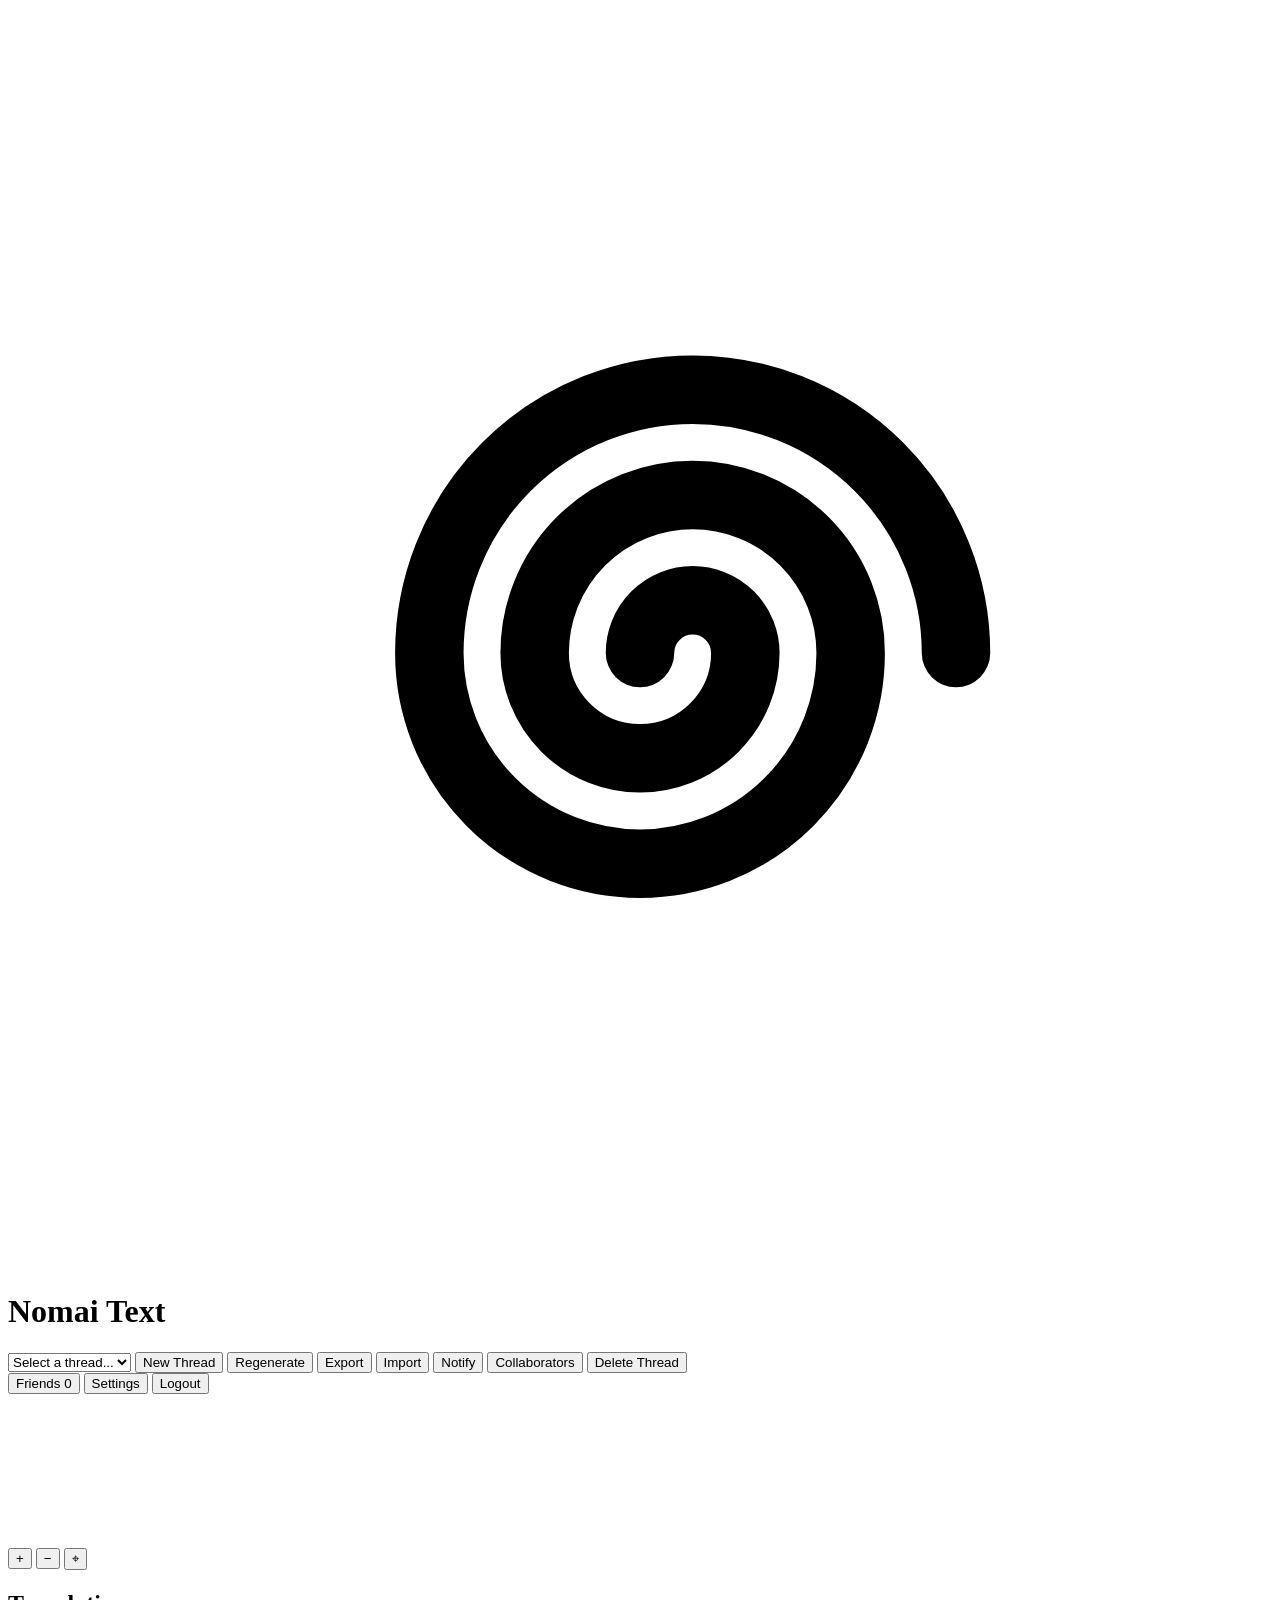
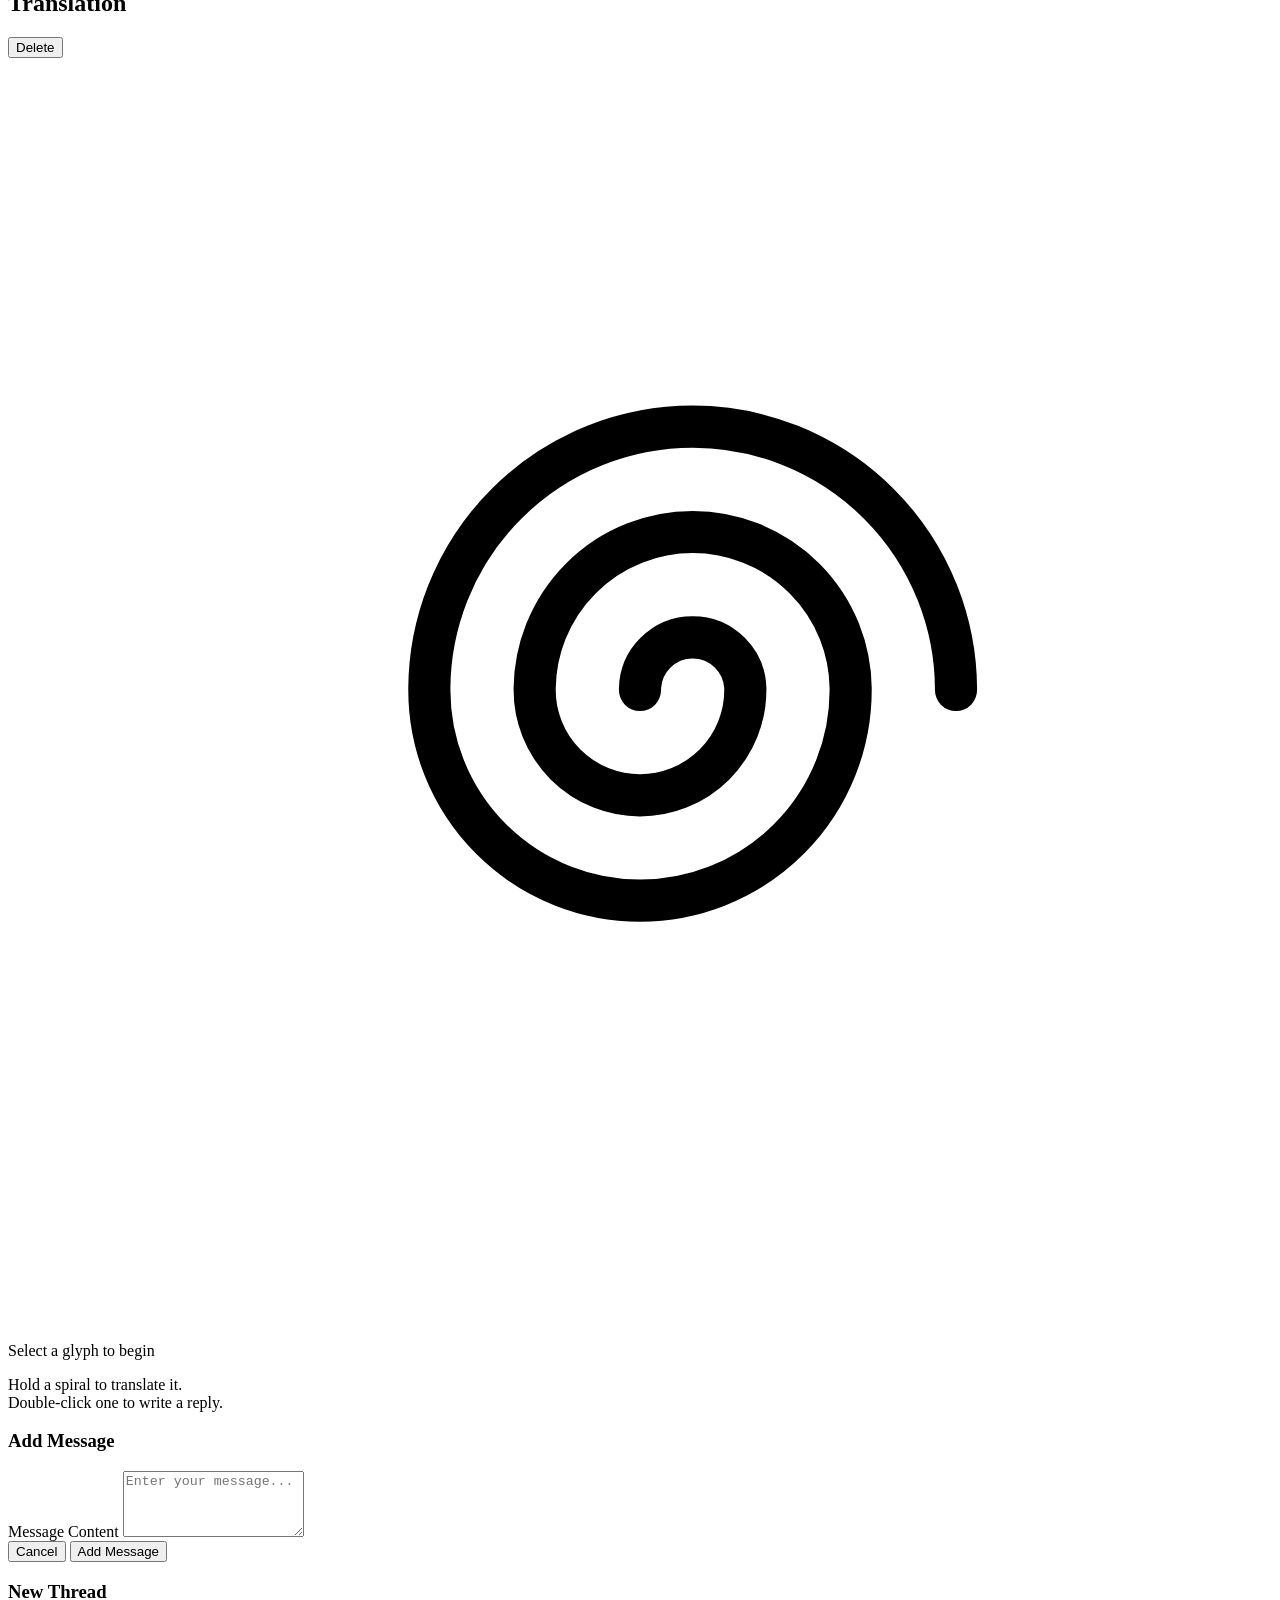
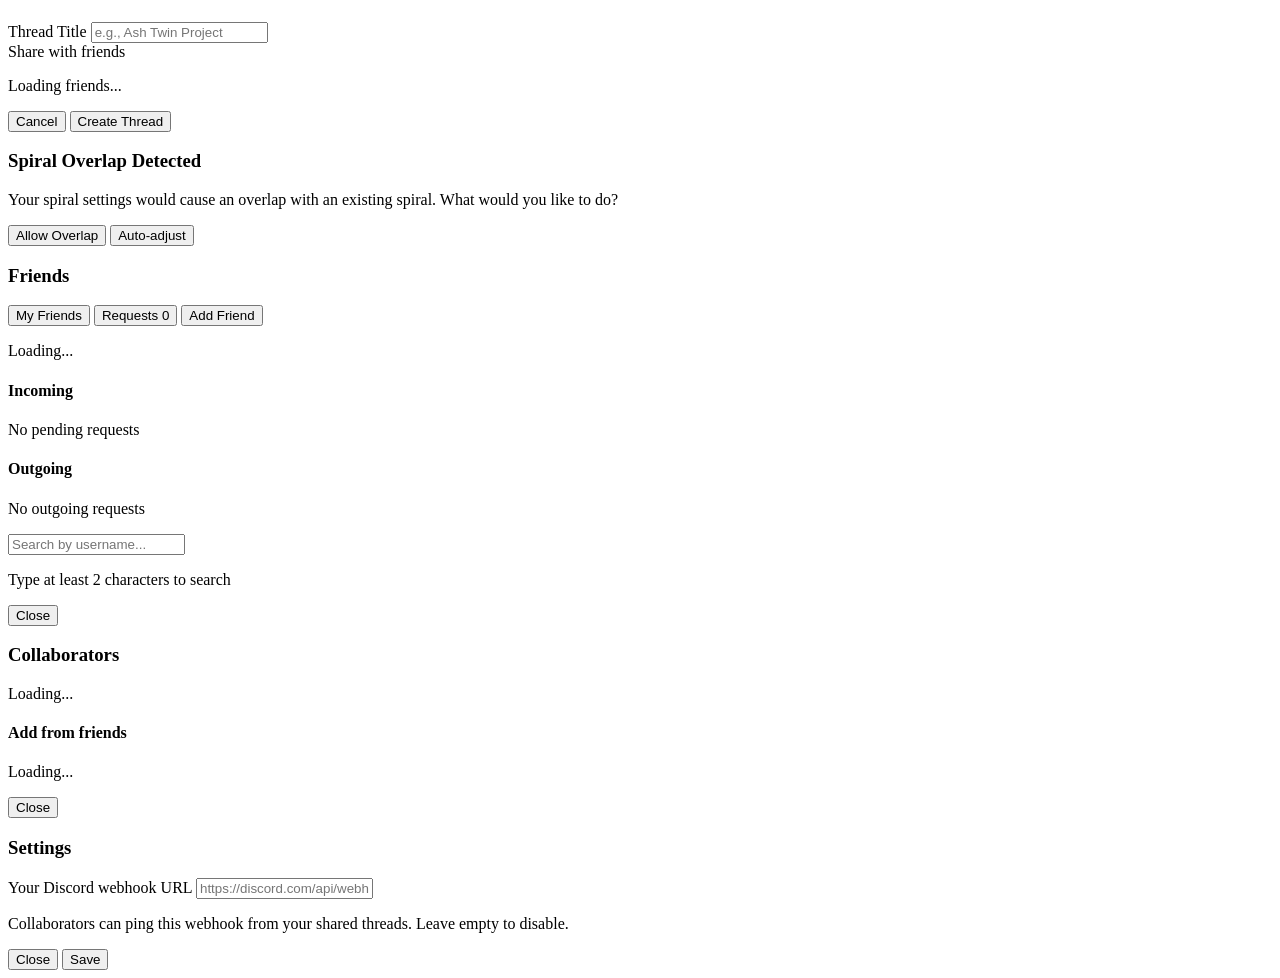
==== frontend/index.html @ 72bb22ea "ui bug fix" ====
<!DOCTYPE html>
<html lang="en">
<head>
    <meta charset="UTF-8">
    <meta name="viewport" content="width=device-width, initial-scale=1.0">
    <title>Nomai Thread Viewer</title>
    <link rel="icon" href="data:image/svg+xml,%3Csvg xmlns='http://www.w3.org/2000/svg' viewBox='0 0 48 48'%3E%3Cpath d='M24 24 a2 2 0 0 1 4 0 a4 4 0 0 1 -8 0 a6 6 0 0 1 12 0 a8 8 0 0 1 -16 0 a10 10 0 0 1 20 0' fill='none' stroke='%2300d9ff' stroke-width='3' stroke-linecap='round'/%3E%3C/svg%3E">
    <link rel="stylesheet" href="/css/styles.css?v=26">
</head>
<body>
    <!-- Header with controls -->
    <header id="header">
        <h1 class="header-title">
            <svg class="title-glyph" viewBox="0 0 48 48" aria-hidden="true">
                <path d="M24 24 a2 2 0 0 1 4 0 a4 4 0 0 1 -8 0 a6 6 0 0 1 12 0 a8 8 0 0 1 -16 0 a10 10 0 0 1 20 0"
                      fill="none" stroke="currentColor" stroke-width="2.6" stroke-linecap="round"/>
            </svg>
            Nomai Text
        </h1>
        <div class="header-group">
            <select id="thread-selector">
                <option value="">Select a thread...</option>
            </select>
            <button id="new-thread-btn" class="btn btn-primary">New Thread</button>
            <button id="regenerate-btn" class="btn hidden" title="Regenerate spiral layout">Regenerate</button>
            <button id="export-btn" class="btn" title="Export thread as JSON">Export</button>
            <button id="import-btn" class="btn" title="Import thread from JSON">Import</button>
            <button id="notify-btn" class="btn hidden" title="Notify Discord that this thread was updated">Notify</button>
            <input type="file" id="import-file" accept=".json" style="display: none">
            <button id="collaborators-btn" class="btn hidden" title="Manage collaborators">Collaborators</button>
            <button id="clear-thread-btn" class="btn btn-danger hidden" title="Delete this thread and all of its messages">Delete Thread</button>
        </div>
        <div id="user-info" class="user-info">
            <span id="current-username" class="username-display"></span>
            <button id="friends-btn" class="btn btn-small">Friends <span id="friend-request-badge" class="badge hidden">0</span></button>
            <button id="settings-btn" class="btn btn-small" title="Set your Discord webhook">Settings</button>
            <button id="logout-btn" class="btn btn-small">Logout</button>
        </div>
    </header>

    <!-- Main content area -->
    <main id="main">
        <!-- Canvas for spiral rendering -->
        <div id="canvas-container">
            <canvas id="spiral-canvas"></canvas>
            <div id="canvas-controls">
                <button id="zoom-in-btn" class="canvas-control-btn" title="Zoom in" aria-label="Zoom in">+</button>
                <button id="zoom-out-btn" class="canvas-control-btn" title="Zoom out" aria-label="Zoom out">&minus;</button>
                <button id="fit-view-btn" class="canvas-control-btn" title="Fit everything in view" aria-label="Fit view">&#8982;</button>
            </div>
        </div>

        <!-- Translation panel (side panel) -->
        <aside id="translation-panel">
            <div id="panel-header">
                <div class="panel-header-row">
                    <h2>Translation</h2>
                    <button id="delete-message-btn" class="btn btn-danger btn-small hidden" title="Delete this message">Delete</button>
                </div>
                <span id="writer-name"></span>
                <div id="translation-progress" class="hidden"><div id="translation-progress-bar"></div></div>
            </div>
            <div id="message-content">
                <div class="panel-empty">
                    <svg viewBox="0 0 48 48" aria-hidden="true">
                        <path d="M24 24 a2 2 0 0 1 4 0 a4 4 0 0 1 -8 0 a6 6 0 0 1 12 0 a8 8 0 0 1 -16 0 a10 10 0 0 1 20 0"
                              fill="none" stroke="currentColor" stroke-width="1.6" stroke-linecap="round"/>
                    </svg>
                    <p>Select a glyph to begin</p>
                    <p class="hint">Hold a spiral to translate it.<br>Double-click one to write a reply.</p>
                </div>
            </div>
        </aside>
    </main>

    <!-- Message input modal -->
    <div id="message-modal" class="modal hidden">
        <div class="modal-content" role="dialog" aria-modal="true" aria-labelledby="message-modal-title">
            <h3 id="message-modal-title">Add Message</h3>
            <form id="message-form">
                <div class="form-group">
                    <label for="content-input">Message Content</label>
                    <textarea id="content-input" placeholder="Enter your message..." rows="4" required></textarea>
                </div>
                <div class="form-actions">
                    <button type="button" id="cancel-btn" class="btn">Cancel</button>
                    <button type="submit" id="add-message-btn" class="btn btn-primary">Add Message</button>
                </div>
            </form>
        </div>
    </div>

    <!-- New thread modal -->
    <div id="thread-modal" class="modal hidden">
        <div class="modal-content" role="dialog" aria-modal="true" aria-labelledby="thread-modal-title">
            <h3 id="thread-modal-title">New Thread</h3>
            <form id="thread-form">
                <div class="form-group">
                    <label for="thread-title-input">Thread Title</label>
                    <input type="text" id="thread-title-input" placeholder="e.g., Ash Twin Project" required>
                </div>
                <div class="form-group" id="thread-friends-group">
                    <label>Share with friends</label>
                    <div id="thread-friends-checklist" class="friends-checklist">
                        <p class="hint">Loading friends...</p>
                    </div>
                </div>
                <div class="form-actions">
                    <button type="button" id="thread-cancel-btn" class="btn">Cancel</button>
                    <button type="submit" class="btn btn-primary">Create Thread</button>
                </div>
            </form>
        </div>
    </div>

    <!-- Collision warning modal -->
    <div id="collision-modal" class="modal hidden">
        <div class="modal-content collision-modal-content" role="dialog" aria-modal="true" aria-labelledby="collision-modal-title">
            <h3 id="collision-modal-title">Spiral Overlap Detected</h3>
            <p>Your spiral settings would cause an overlap with an existing spiral. What would you like to do?</p>
            <div class="form-actions">
                <button type="button" id="collision-allow-btn" class="btn">Allow Overlap</button>
                <button type="button" id="collision-adjust-btn" class="btn btn-primary">Auto-adjust</button>
            </div>
        </div>
    </div>

    <!-- Friends modal -->
    <div id="friends-modal" class="modal hidden">
        <div class="modal-content friends-modal-content" role="dialog" aria-modal="true" aria-labelledby="friends-modal-title">
            <h3 id="friends-modal-title">Friends</h3>
            <div class="friends-tabs">
                <button type="button" class="friends-tab active" data-tab="my-friends">My Friends</button>
                <button type="button" class="friends-tab" data-tab="requests">Requests <span id="tab-request-badge" class="badge hidden">0</span></button>
                <button type="button" class="friends-tab" data-tab="add-friend">Add Friend</button>
            </div>
            <div id="tab-my-friends" class="friends-tab-content active">
                <div id="friends-list" class="friends-list">
                    <p class="hint">Loading...</p>
                </div>
            </div>
            <div id="tab-requests" class="friends-tab-content">
                <h4>Incoming</h4>
                <div id="incoming-requests" class="friends-list">
                    <p class="hint">No pending requests</p>
                </div>
                <h4>Outgoing</h4>
                <div id="outgoing-requests" class="friends-list">
                    <p class="hint">No outgoing requests</p>
                </div>
            </div>
            <div id="tab-add-friend" class="friends-tab-content">
                <div class="form-group">
                    <input type="text" id="friend-search-input" placeholder="Search by username..." autocomplete="off">
                </div>
                <div id="friend-search-results" class="friends-list">
                    <p class="hint">Type at least 2 characters to search</p>
                </div>
            </div>
            <div class="form-actions">
                <button type="button" id="friends-close-btn" class="btn">Close</button>
            </div>
        </div>
    </div>

    <!-- Collaborators modal -->
    <div id="collaborators-modal" class="modal hidden">
        <div class="modal-content friends-modal-content" role="dialog" aria-modal="true" aria-labelledby="collaborators-modal-title">
            <h3 id="collaborators-modal-title">Collaborators</h3>
            <div id="collaborators-list" class="friends-list">
                <p class="hint">Loading...</p>
            </div>
            <h4>Add from friends</h4>
            <div id="add-collaborator-list" class="friends-list">
                <p class="hint">Loading...</p>
            </div>
            <div class="form-actions">
                <button type="button" id="collaborators-close-btn" class="btn">Close</button>
            </div>
        </div>
    </div>

    <!-- Settings modal -->
    <div id="settings-modal" class="modal hidden">
        <div class="modal-content" role="dialog" aria-modal="true" aria-labelledby="settings-modal-title">
            <h3 id="settings-modal-title">Settings</h3>
            <form id="settings-form">
                <div class="form-group">
                    <label for="discord-webhook-input">Your Discord webhook URL</label>
                    <input type="text" id="discord-webhook-input" placeholder="https://discord.com/api/webhooks/..." autocomplete="off">
                    <p class="hint">Collaborators can ping this webhook from your shared threads. Leave empty to disable.</p>
                </div>
                <div class="form-actions">
                    <button type="button" id="settings-close-btn" class="btn">Close</button>
                    <button type="submit" class="btn btn-primary">Save</button>
                </div>
            </form>
        </div>
    </div>

    <script src="/js/api.js?v=24"></script>
    <script src="/js/toast.js?v=24"></script>
    <script src="/js/spiral.js?v=24"></script>
    <script src="/js/canvas.js?v=26"></script>
    <script src="/js/interaction.js?v=26"></script>
    <script src="/js/app.js?v=26"></script>
</body>
</html>
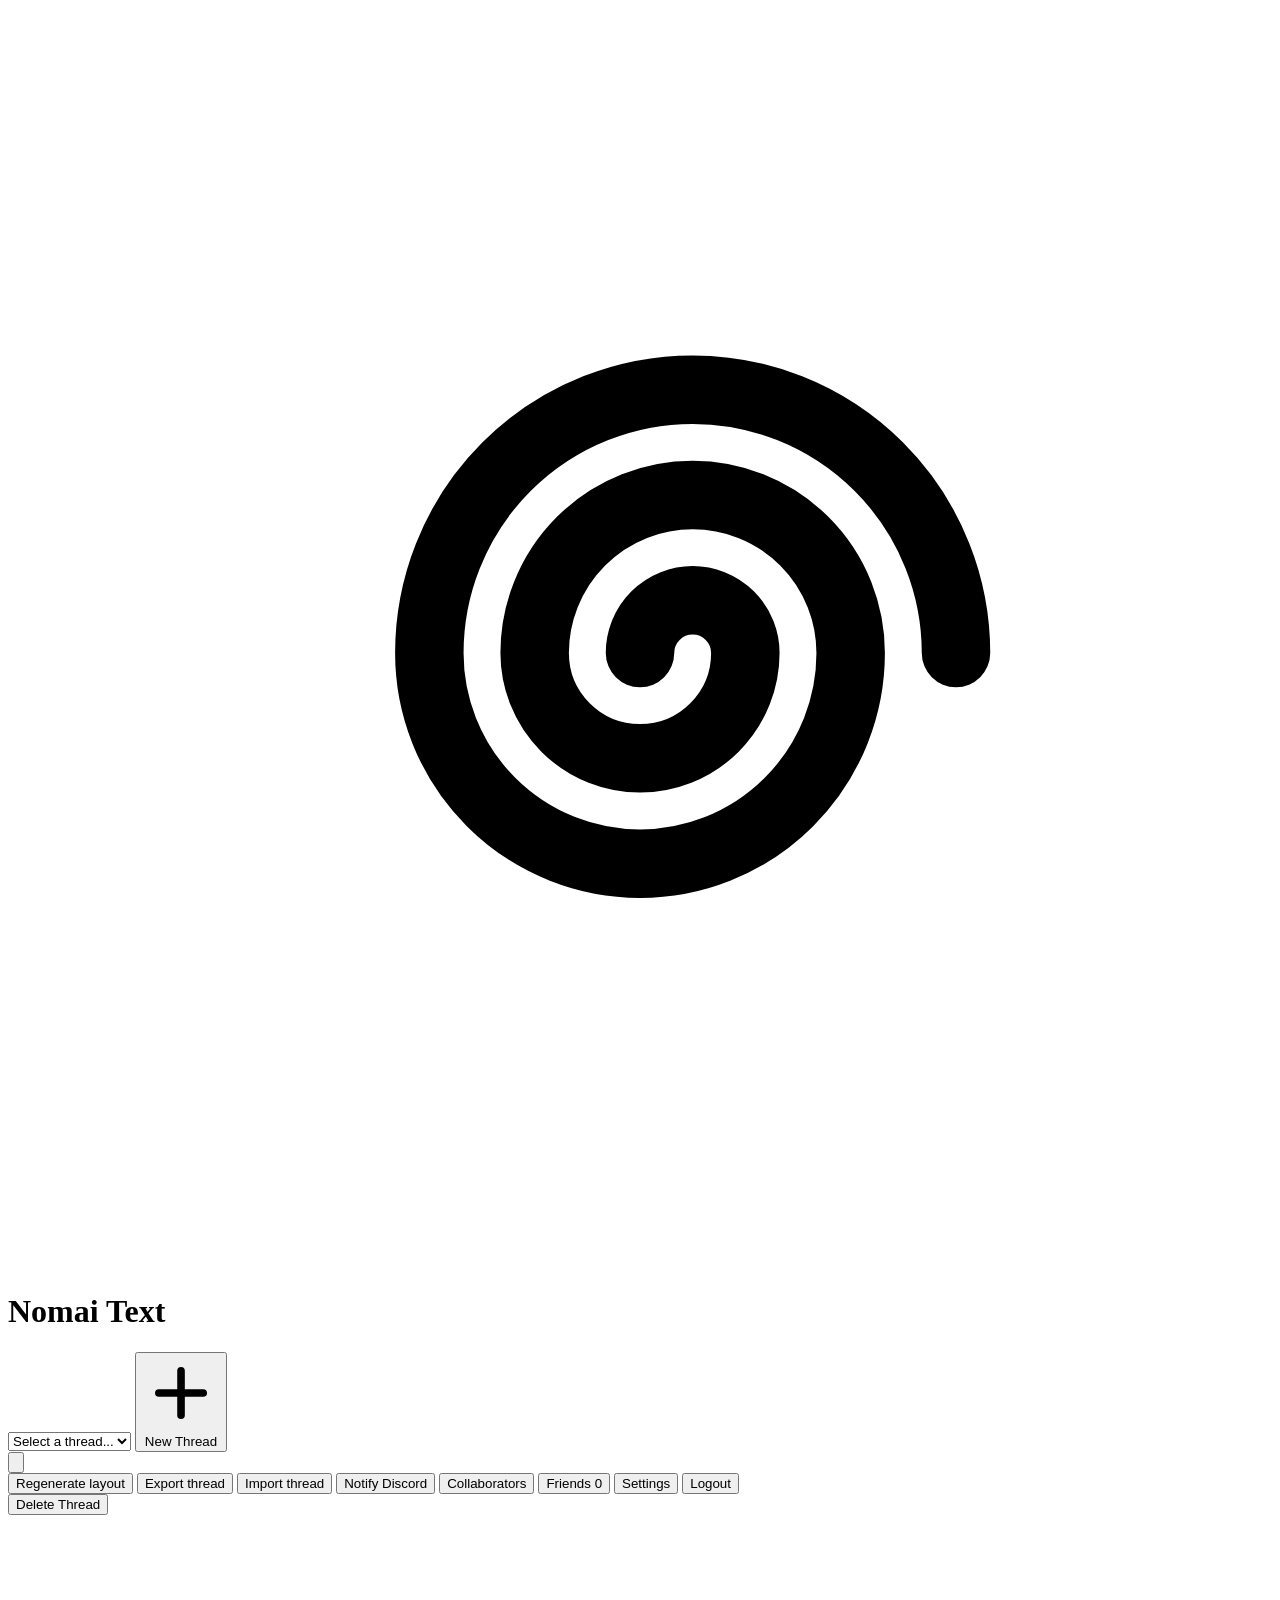
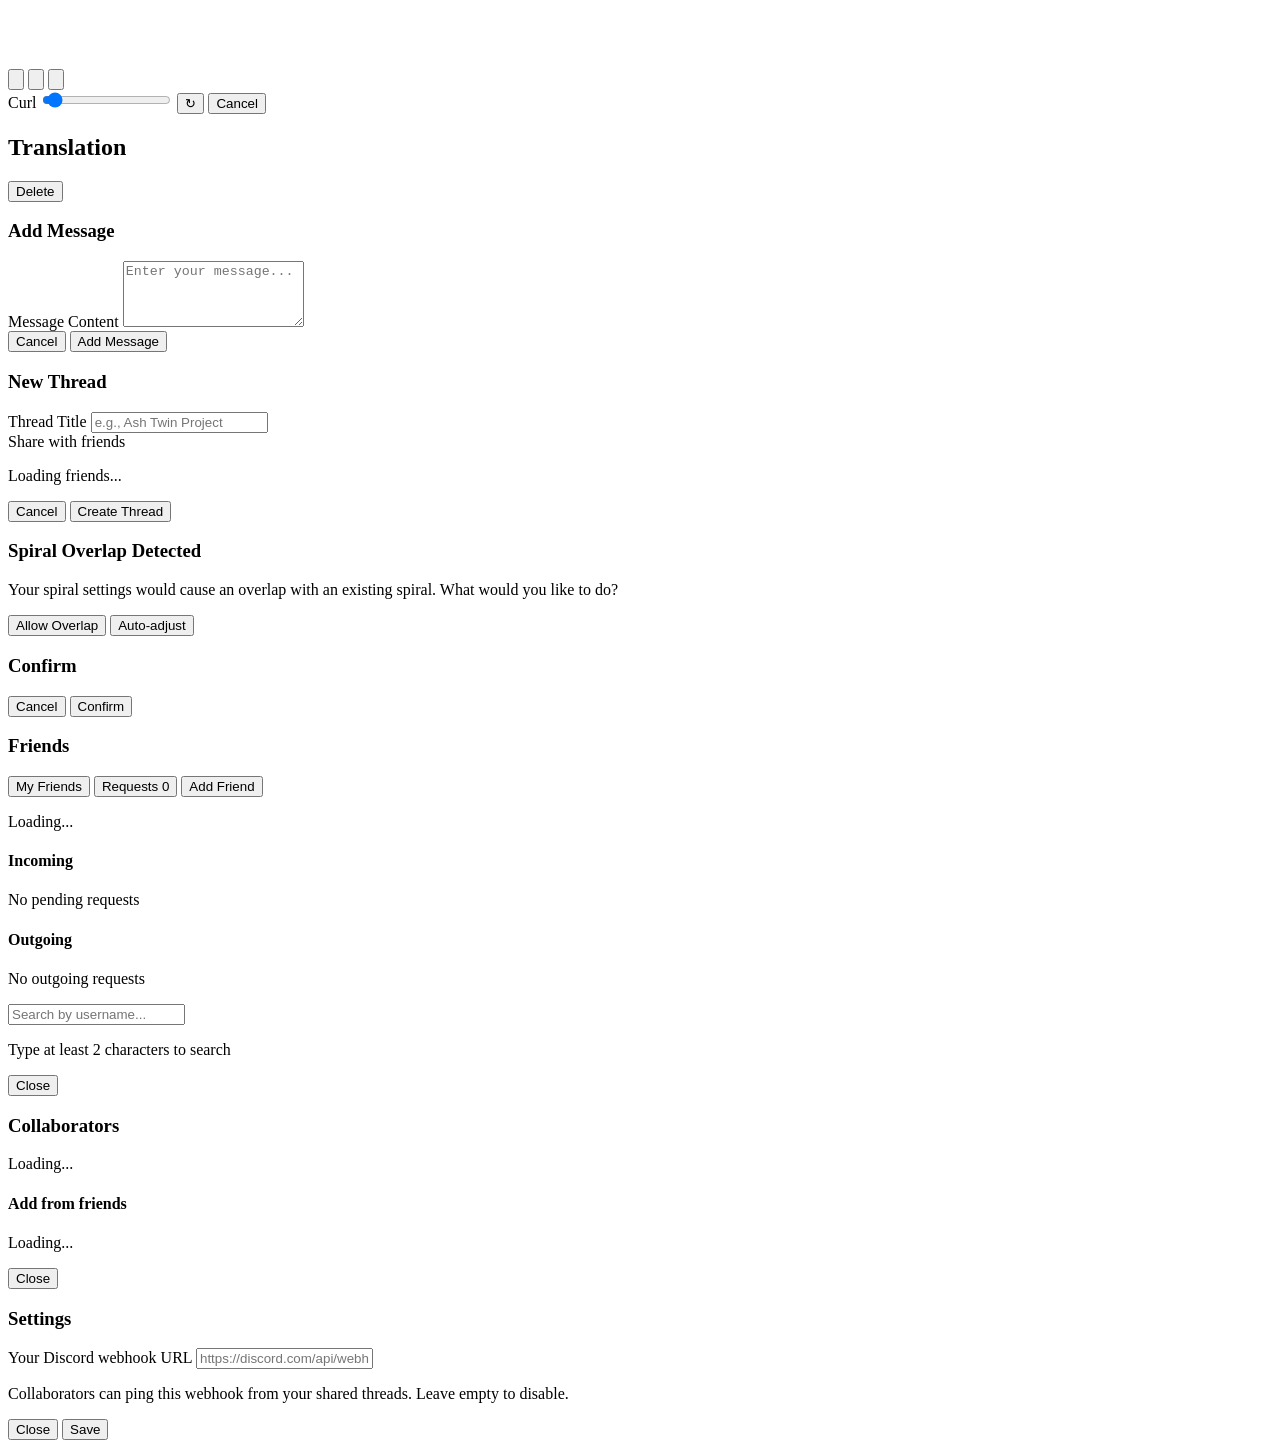
==== commit 2610847c: "UI overhaul: adobe-ruins theme and a mobile layout that works The canvas has rendered a warm terraco" ====
--- a/frontend/index.html
+++ b/frontend/index.html
@@ -2,13 +2,15 @@
 <html lang="en">
 <head>
     <meta charset="UTF-8">
-    <meta name="viewport" content="width=device-width, initial-scale=1.0">
+    <meta name="viewport" content="width=device-width, initial-scale=1.0, viewport-fit=cover">
+    <meta name="theme-color" content="#1e1713">
     <title>Nomai Thread Viewer</title>
     <link rel="icon" href="data:image/svg+xml,%3Csvg xmlns='http://www.w3.org/2000/svg' viewBox='0 0 48 48'%3E%3Cpath d='M24 24 a2 2 0 0 1 4 0 a4 4 0 0 1 -8 0 a6 6 0 0 1 12 0 a8 8 0 0 1 -16 0 a10 10 0 0 1 20 0' fill='none' stroke='%2300d9ff' stroke-width='3' stroke-linecap='round'/%3E%3C/svg%3E">
-    <link rel="stylesheet" href="/css/styles.css?v=26">
+    <link rel="stylesheet" href="/css/styles.css?v=28">
 </head>
 <body>
-    <!-- Header with controls -->
+    <!-- Header: glyph, thread selector, primary action, overflow.
+         Everything else lives in the overflow menu at every width. -->
     <header id="header">
         <h1 class="header-title">
             <svg class="title-glyph" viewBox="0 0 48 48" aria-hidden="true">
@@ -18,25 +20,46 @@
             Nomai Text
         </h1>
         <div class="header-group">
-            <select id="thread-selector">
+            <select id="thread-selector" aria-label="Select a thread">
                 <option value="">Select a thread...</option>
             </select>
-            <button id="new-thread-btn" class="btn btn-primary">New Thread</button>
-            <button id="regenerate-btn" class="btn hidden" title="Regenerate spiral layout">Regenerate</button>
-            <button id="export-btn" class="btn" title="Export thread as JSON">Export</button>
-            <button id="import-btn" class="btn" title="Import thread from JSON">Import</button>
-            <button id="notify-btn" class="btn hidden" title="Notify Discord that this thread was updated">Notify</button>
-            <input type="file" id="import-file" accept=".json" style="display: none">
-            <button id="collaborators-btn" class="btn hidden" title="Manage collaborators">Collaborators</button>
-            <button id="clear-thread-btn" class="btn btn-danger hidden" title="Delete this thread and all of its messages">Delete Thread</button>
-        </div>
-        <div id="user-info" class="user-info">
+            <button id="new-thread-btn" class="btn btn-primary btn-icon" title="New thread">
+                <svg viewBox="0 0 24 24" fill="none" stroke="currentColor" stroke-width="2.4"
+                     stroke-linecap="round" aria-hidden="true">
+                    <path d="M12 5v14M5 12h14"/>
+                </svg>
+                <span class="btn-label">New Thread</span>
+            </button>
+            <div class="header-spacer"></div>
+            <button id="header-menu-btn" class="btn btn-icon" aria-haspopup="true" aria-expanded="false"
+                    aria-controls="header-menu" aria-label="More actions" title="More actions">
+                <svg viewBox="0 0 24 24" fill="currentColor" aria-hidden="true">
+                    <circle cx="5" cy="12" r="1.7"/><circle cx="12" cy="12" r="1.7"/><circle cx="19" cy="12" r="1.7"/>
+                </svg>
+                <span id="header-menu-dot" class="hidden"></span>
+            </button>
+        </div>
+    </header>
+
+    <!-- Overflow menu: dropdown on wide screens, bottom sheet on phones -->
+    <div id="header-menu-backdrop" class="hidden"></div>
+    <div id="header-menu" class="hidden" role="menu" aria-label="More actions">
+        <div class="menu-user">
             <span id="current-username" class="username-display"></span>
-            <button id="friends-btn" class="btn btn-small">Friends <span id="friend-request-badge" class="badge hidden">0</span></button>
-            <button id="settings-btn" class="btn btn-small" title="Set your Discord webhook">Settings</button>
-            <button id="logout-btn" class="btn btn-small">Logout</button>
-        </div>
-    </header>
+        </div>
+        <button id="regenerate-btn" class="btn hidden" role="menuitem">Regenerate layout</button>
+        <button id="export-btn" class="btn" role="menuitem">Export thread</button>
+        <button id="import-btn" class="btn" role="menuitem">Import thread</button>
+        <button id="notify-btn" class="btn hidden" role="menuitem">Notify Discord</button>
+        <button id="collaborators-btn" class="btn hidden" role="menuitem">Collaborators</button>
+        <button id="friends-btn" class="btn" role="menuitem">Friends <span id="friend-request-badge" class="badge hidden">0</span></button>
+        <button id="settings-btn" class="btn" role="menuitem">Settings</button>
+        <button id="logout-btn" class="btn" role="menuitem">Logout</button>
+        <div class="menu-group menu-group-danger">
+            <button id="clear-thread-btn" class="btn btn-danger hidden" role="menuitem">Delete Thread</button>
+        </div>
+    </div>
+    <input type="file" id="import-file" accept=".json" style="display: none">
 
     <!-- Main content area -->
     <main id="main">
@@ -44,14 +67,37 @@
         <div id="canvas-container">
             <canvas id="spiral-canvas"></canvas>
             <div id="canvas-controls">
-                <button id="zoom-in-btn" class="canvas-control-btn" title="Zoom in" aria-label="Zoom in">+</button>
-                <button id="zoom-out-btn" class="canvas-control-btn" title="Zoom out" aria-label="Zoom out">&minus;</button>
-                <button id="fit-view-btn" class="canvas-control-btn" title="Fit everything in view" aria-label="Fit view">&#8982;</button>
-            </div>
-        </div>
-
-        <!-- Translation panel (side panel) -->
+                <button id="zoom-in-btn" class="canvas-control-btn" title="Zoom in" aria-label="Zoom in">
+                    <svg viewBox="0 0 24 24" fill="none" stroke="currentColor" stroke-width="2.2"
+                         stroke-linecap="round" aria-hidden="true"><path d="M12 5v14M5 12h14"/></svg>
+                </button>
+                <button id="zoom-out-btn" class="canvas-control-btn" title="Zoom out" aria-label="Zoom out">
+                    <svg viewBox="0 0 24 24" fill="none" stroke="currentColor" stroke-width="2.2"
+                         stroke-linecap="round" aria-hidden="true"><path d="M5 12h14"/></svg>
+                </button>
+                <button id="fit-view-btn" class="canvas-control-btn" title="Fit everything in view" aria-label="Fit view">
+                    <svg viewBox="0 0 24 24" fill="none" stroke="currentColor" stroke-width="2"
+                         stroke-linecap="round" stroke-linejoin="round" aria-hidden="true">
+                        <path d="M4 9V5h4M16 4h4v4M20 16v4h-4M8 20H4v-4"/>
+                    </svg>
+                </button>
+            </div>
+
+            <!-- Live spiral controls, shown only while drawing. Curl used to
+                 be mouse-wheel-only and cancel Escape-only. -->
+            <div id="drawing-controls" class="hidden">
+                <span class="curl-label">Curl</span>
+                <input type="range" id="curl-slider" min="0" max="1" step="0.01" value="0.043"
+                       aria-label="Spiral curl">
+                <button type="button" id="curl-dir-btn" class="btn" title="Flip winding direction"
+                        aria-label="Flip winding direction">↻</button>
+                <button type="button" id="draw-cancel-btn" class="btn">Cancel</button>
+            </div>
+        </div>
+
+        <!-- Translation panel: sidebar on desktop, bottom sheet on mobile -->
         <aside id="translation-panel">
+            <div id="sheet-handle" aria-hidden="true"></div>
             <div id="panel-header">
                 <div class="panel-header-row">
                     <h2>Translation</h2>
@@ -59,19 +105,24 @@
                 </div>
                 <span id="writer-name"></span>
                 <div id="translation-progress" class="hidden"><div id="translation-progress-bar"></div></div>
-            </div>
-            <div id="message-content">
-                <div class="panel-empty">
-                    <svg viewBox="0 0 48 48" aria-hidden="true">
-                        <path d="M24 24 a2 2 0 0 1 4 0 a4 4 0 0 1 -8 0 a6 6 0 0 1 12 0 a8 8 0 0 1 -16 0 a10 10 0 0 1 20 0"
-                              fill="none" stroke="currentColor" stroke-width="1.6" stroke-linecap="round"/>
-                    </svg>
-                    <p>Select a glyph to begin</p>
-                    <p class="hint">Hold a spiral to translate it.<br>Double-click one to write a reply.</p>
-                </div>
-            </div>
+                <p id="peek-preview"></p>
+            </div>
+            <div id="message-content"></div>
         </aside>
     </main>
+
+    <!-- Single source for the panel's empty state (cloned by app.js) -->
+    <template id="panel-empty-template">
+        <div class="panel-empty">
+            <svg viewBox="0 0 48 48" aria-hidden="true">
+                <path d="M24 24 a2 2 0 0 1 4 0 a4 4 0 0 1 -8 0 a6 6 0 0 1 12 0 a8 8 0 0 1 -16 0 a10 10 0 0 1 20 0"
+                      fill="none" stroke="currentColor" stroke-width="1.6" stroke-linecap="round"/>
+            </svg>
+            <p>Select a glyph to begin</p>
+            <p class="hint" data-hint-fine="Hold a spiral to translate it.<br>Double-click one to write a reply."
+               data-hint-coarse="Press and hold a spiral to translate it.<br>Double-tap one to write a reply."></p>
+        </div>
+    </template>
 
     <!-- Message input modal -->
     <div id="message-modal" class="modal hidden">
@@ -121,6 +172,18 @@
             <div class="form-actions">
                 <button type="button" id="collision-allow-btn" class="btn">Allow Overlap</button>
                 <button type="button" id="collision-adjust-btn" class="btn btn-primary">Auto-adjust</button>
+            </div>
+        </div>
+    </div>
+
+    <!-- Generic confirmation modal (replaces native confirm()) -->
+    <div id="confirm-modal" class="modal hidden">
+        <div class="modal-content confirm-modal-content" role="dialog" aria-modal="true" aria-labelledby="confirm-modal-title">
+            <h3 id="confirm-modal-title">Confirm</h3>
+            <p id="confirm-modal-body"></p>
+            <div class="form-actions">
+                <button type="button" id="confirm-cancel-btn" class="btn">Cancel</button>
+                <button type="button" id="confirm-ok-btn" class="btn btn-danger">Confirm</button>
             </div>
         </div>
     </div>
@@ -198,11 +261,12 @@
         </div>
     </div>
 
-    <script src="/js/api.js?v=24"></script>
-    <script src="/js/toast.js?v=24"></script>
-    <script src="/js/spiral.js?v=24"></script>
-    <script src="/js/canvas.js?v=26"></script>
-    <script src="/js/interaction.js?v=26"></script>
-    <script src="/js/app.js?v=26"></script>
+    <script src="/js/api.js?v=28"></script>
+    <script src="/js/toast.js?v=28"></script>
+    <script src="/js/sheet.js?v=28"></script>
+    <script src="/js/spiral.js?v=28"></script>
+    <script src="/js/canvas.js?v=28"></script>
+    <script src="/js/interaction.js?v=28"></script>
+    <script src="/js/app.js?v=28"></script>
 </body>
 </html>
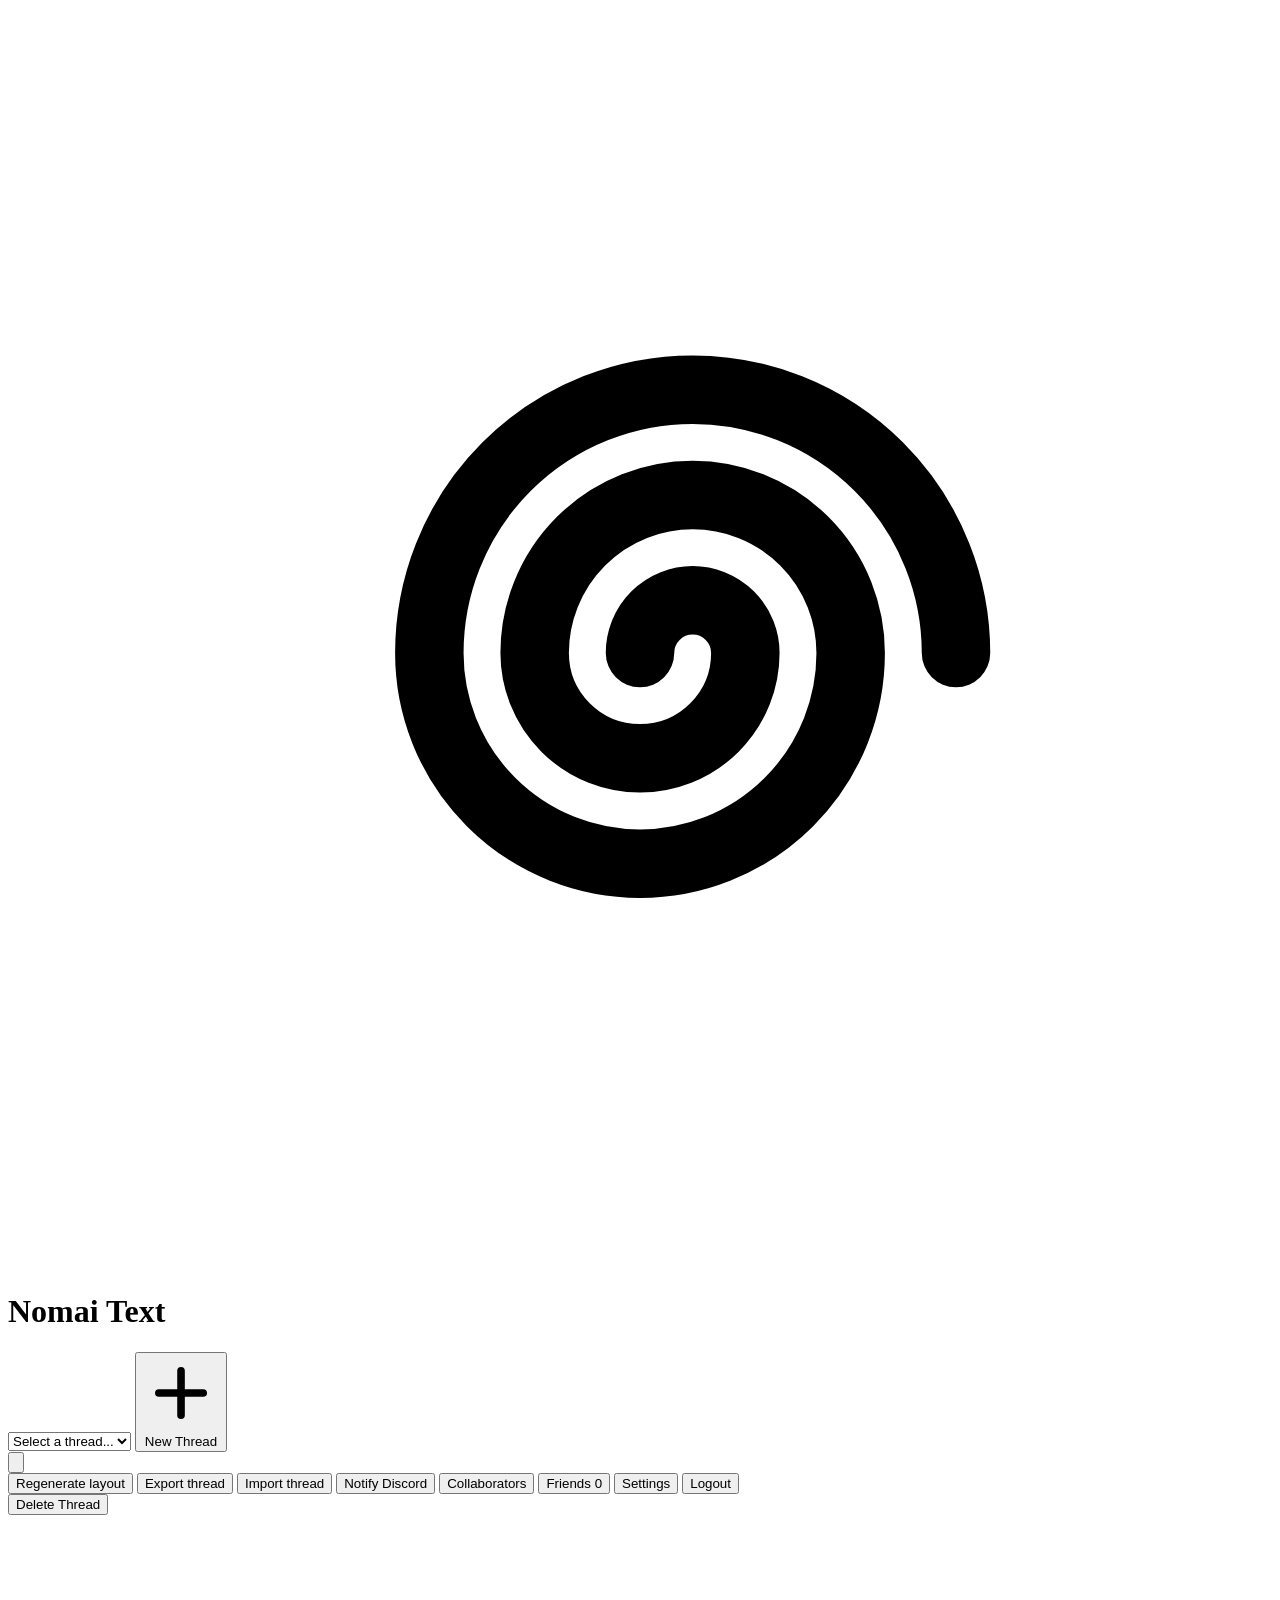
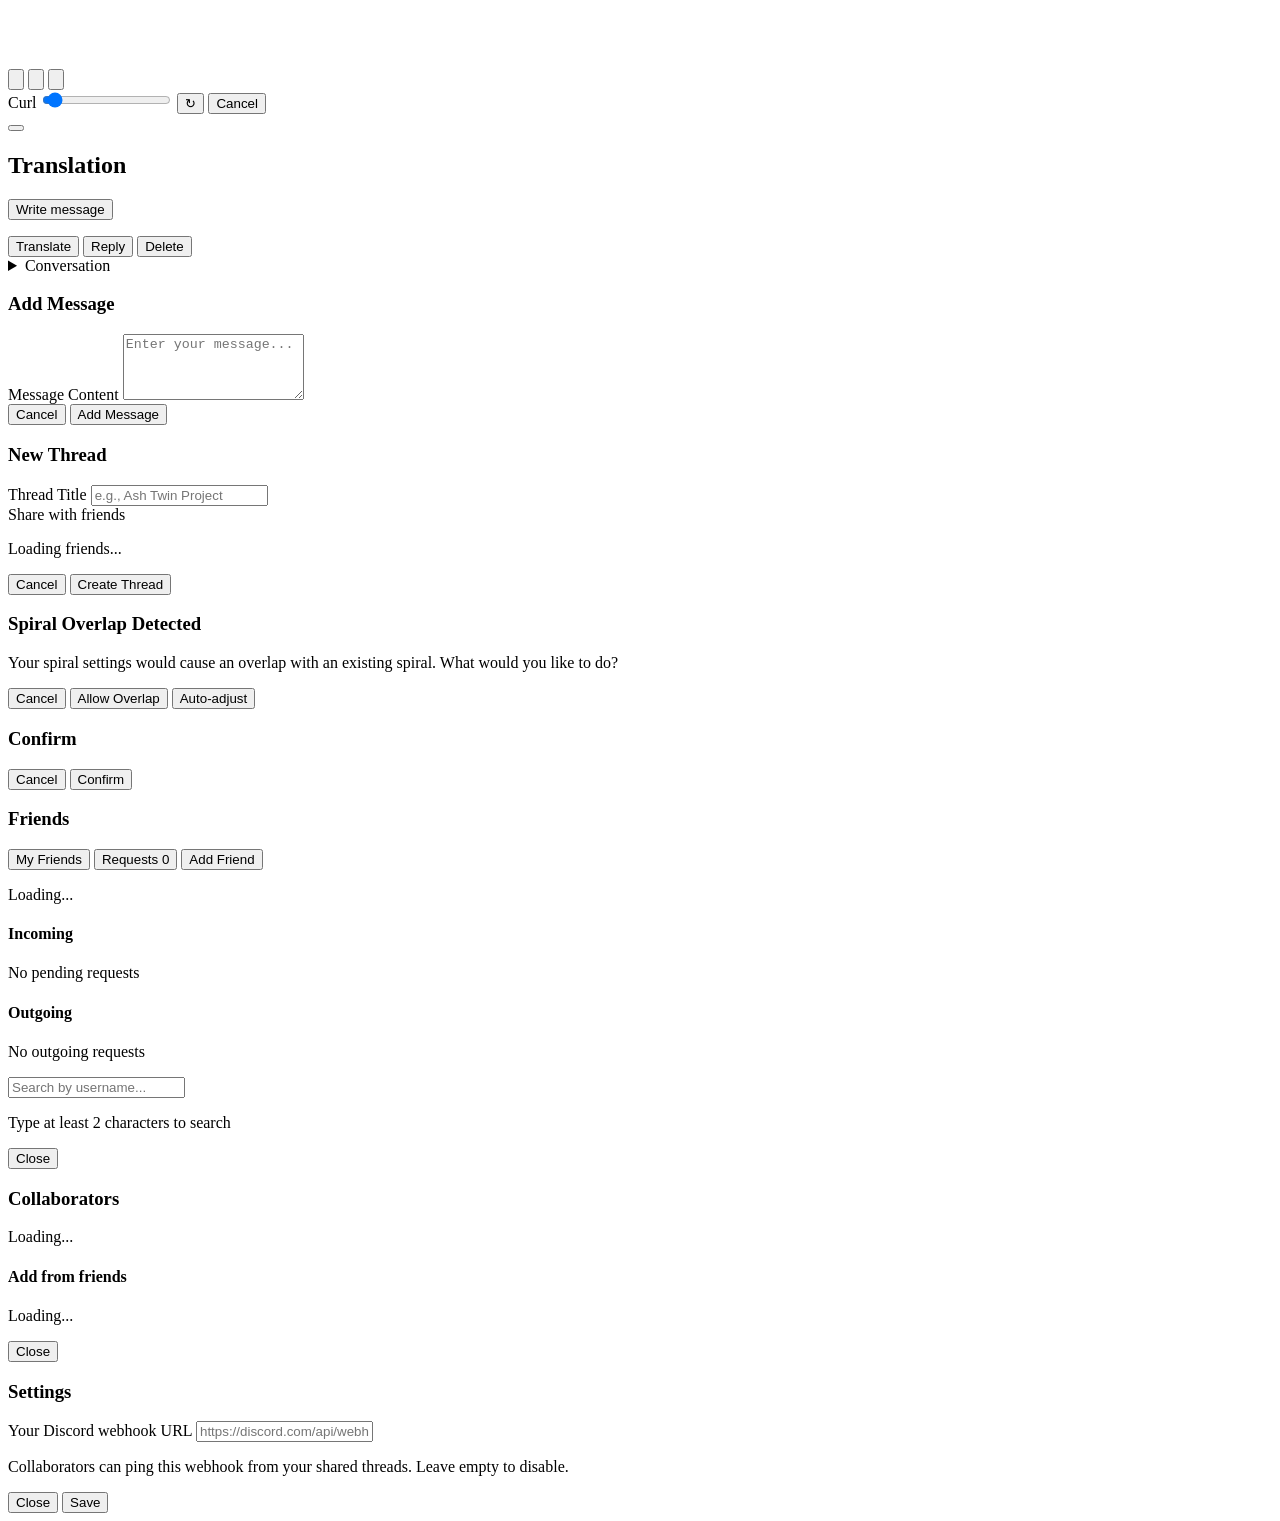
==== commit c561c716: "latest" ====
--- a/frontend/index.html
+++ b/frontend/index.html
@@ -6,7 +6,7 @@
     <meta name="theme-color" content="#1e1713">
     <title>Nomai Thread Viewer</title>
     <link rel="icon" href="data:image/svg+xml,%3Csvg xmlns='http://www.w3.org/2000/svg' viewBox='0 0 48 48'%3E%3Cpath d='M24 24 a2 2 0 0 1 4 0 a4 4 0 0 1 -8 0 a6 6 0 0 1 12 0 a8 8 0 0 1 -16 0 a10 10 0 0 1 20 0' fill='none' stroke='%2300d9ff' stroke-width='3' stroke-linecap='round'/%3E%3C/svg%3E">
-    <link rel="stylesheet" href="/css/styles.css?v=28">
+    <link rel="stylesheet" href="/css/styles.css?v=31">
 </head>
 <body>
     <!-- Header: glyph, thread selector, primary action, overflow.
@@ -97,16 +97,26 @@
 
         <!-- Translation panel: sidebar on desktop, bottom sheet on mobile -->
         <aside id="translation-panel">
-            <div id="sheet-handle" aria-hidden="true"></div>
+            <button id="sheet-handle" type="button" aria-label="Expand translation panel" aria-expanded="false"></button>
             <div id="panel-header">
                 <div class="panel-header-row">
                     <h2>Translation</h2>
-                    <button id="delete-message-btn" class="btn btn-danger btn-small hidden" title="Delete this message">Delete</button>
+                    <button id="write-message-btn" class="btn btn-primary btn-small hidden">Write message</button>
                 </div>
                 <span id="writer-name"></span>
                 <div id="translation-progress" class="hidden"><div id="translation-progress-bar"></div></div>
                 <p id="peek-preview"></p>
-            </div>
+                <div id="reading-actions" class="hidden">
+                    <button id="translate-message-btn" class="btn btn-small">Translate</button>
+                    <button id="reply-message-btn" class="btn btn-small">Reply</button>
+                    <button id="delete-message-btn" class="btn btn-danger btn-small hidden">Delete</button>
+                </div>
+            </div>
+            <details id="conversation-outline" class="hidden">
+                <summary id="outline-summary">Conversation <span id="thread-unread-count"></span></summary>
+                <div id="outline-list" aria-label="Revealed messages"></div>
+            </details>
+            <p id="thread-updates" role="status" aria-live="polite"></p>
             <div id="message-content"></div>
         </aside>
     </main>
@@ -170,6 +180,7 @@
             <h3 id="collision-modal-title">Spiral Overlap Detected</h3>
             <p>Your spiral settings would cause an overlap with an existing spiral. What would you like to do?</p>
             <div class="form-actions">
+                <button type="button" id="collision-cancel-btn" class="btn">Cancel</button>
                 <button type="button" id="collision-allow-btn" class="btn">Allow Overlap</button>
                 <button type="button" id="collision-adjust-btn" class="btn btn-primary">Auto-adjust</button>
             </div>
@@ -261,12 +272,13 @@
         </div>
     </div>
 
-    <script src="/js/api.js?v=28"></script>
-    <script src="/js/toast.js?v=28"></script>
-    <script src="/js/sheet.js?v=28"></script>
-    <script src="/js/spiral.js?v=28"></script>
-    <script src="/js/canvas.js?v=28"></script>
-    <script src="/js/interaction.js?v=28"></script>
-    <script src="/js/app.js?v=28"></script>
+    <script src="/js/api.js?v=31"></script>
+    <script src="/js/toast.js?v=31"></script>
+    <script src="/js/sheet.js?v=31"></script>
+    <script src="/js/spiral.js?v=31"></script>
+    <script src="/js/canvas.js?v=31"></script>
+    <script src="/js/interaction.js?v=31"></script>
+    <script src="/js/outline.js?v=31"></script>
+    <script src="/js/app.js?v=31"></script>
 </body>
 </html>
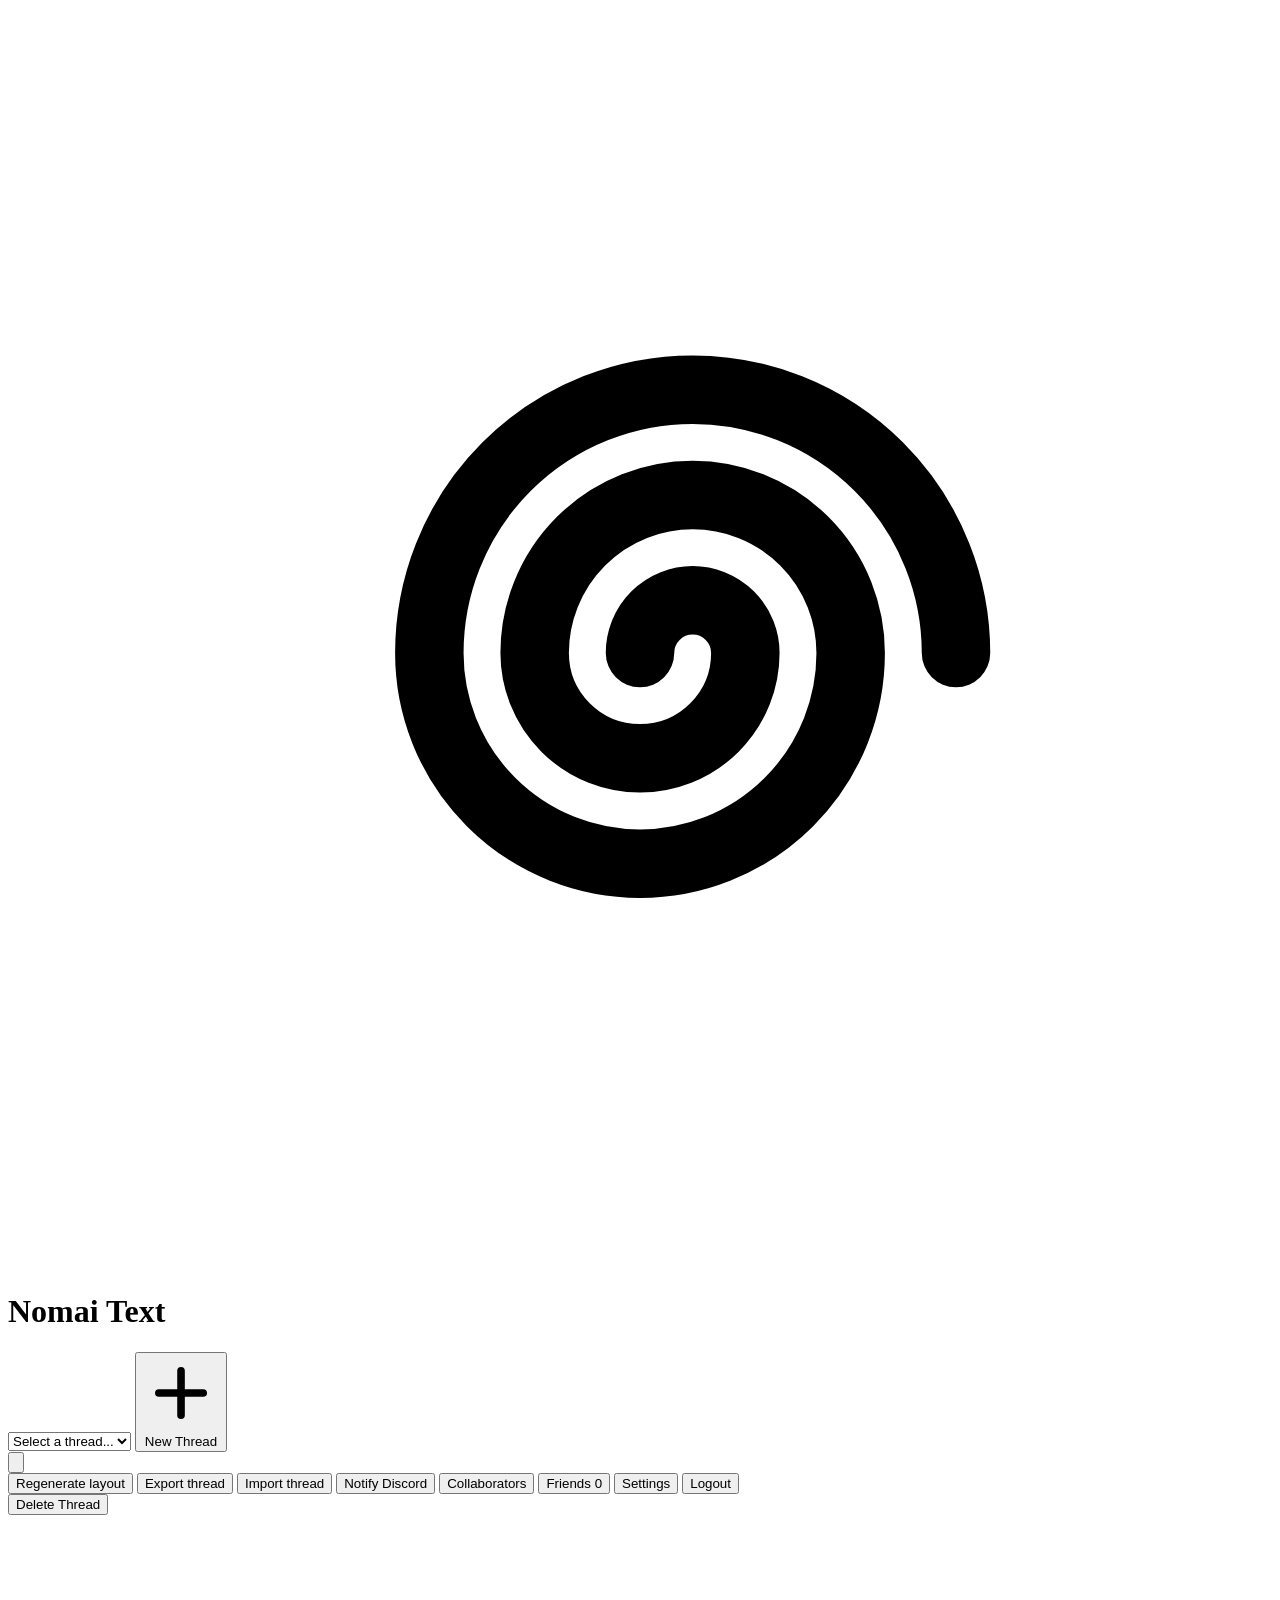
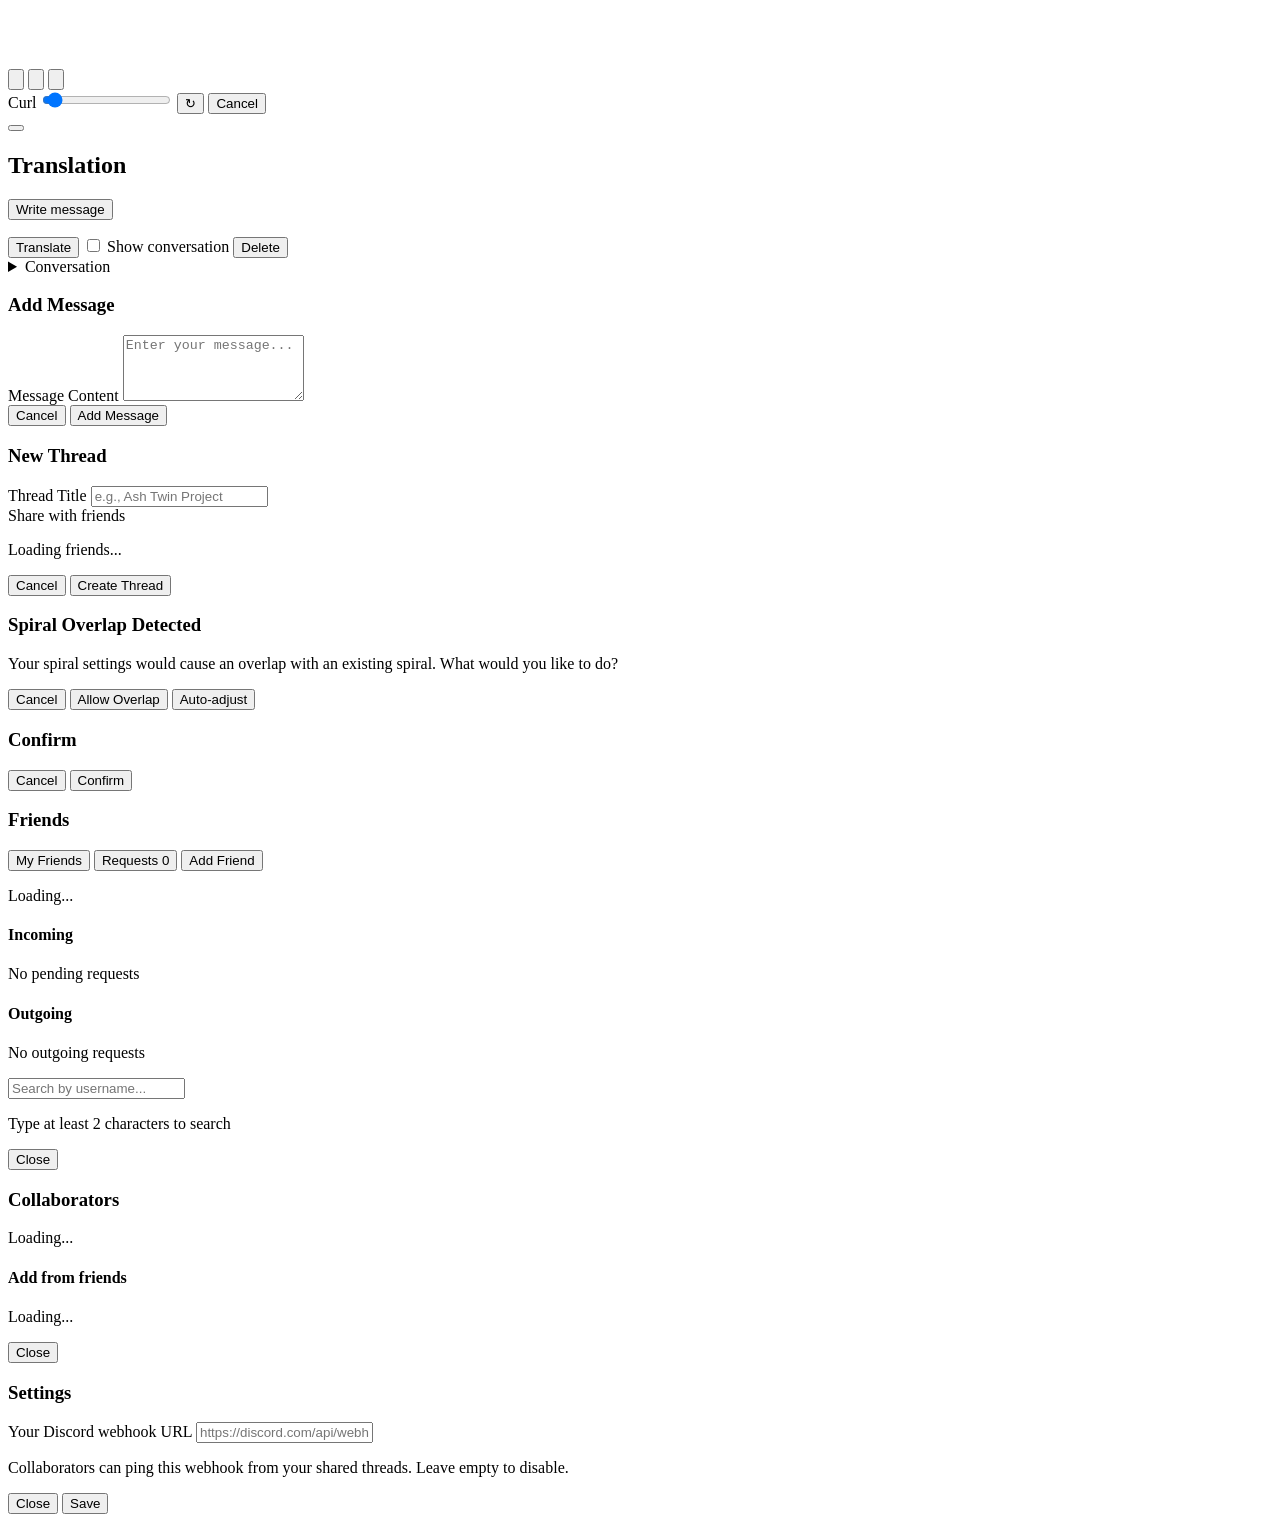
==== commit ce599ef4: "Make conversation view optional" ====
--- a/frontend/index.html
+++ b/frontend/index.html
@@ -6,7 +6,7 @@
     <meta name="theme-color" content="#1e1713">
     <title>Nomai Thread Viewer</title>
     <link rel="icon" href="data:image/svg+xml,%3Csvg xmlns='http://www.w3.org/2000/svg' viewBox='0 0 48 48'%3E%3Cpath d='M24 24 a2 2 0 0 1 4 0 a4 4 0 0 1 -8 0 a6 6 0 0 1 12 0 a8 8 0 0 1 -16 0 a10 10 0 0 1 20 0' fill='none' stroke='%2300d9ff' stroke-width='3' stroke-linecap='round'/%3E%3C/svg%3E">
-    <link rel="stylesheet" href="/css/styles.css?v=31">
+    <link rel="stylesheet" href="/css/styles.css?v=33">
 </head>
 <body>
     <!-- Header: glyph, thread selector, primary action, overflow.
@@ -108,7 +108,11 @@
                 <p id="peek-preview"></p>
                 <div id="reading-actions" class="hidden">
                     <button id="translate-message-btn" class="btn btn-small">Translate</button>
-                    <button id="reply-message-btn" class="btn btn-small">Reply</button>
+                    <label class="view-switch" title="Show the whole conversation with replies nested under their parent messages">
+                        <input id="threaded-view-toggle" type="checkbox" role="switch">
+                        <span class="view-switch-track" aria-hidden="true"></span>
+                        <span>Show conversation</span>
+                    </label>
                     <button id="delete-message-btn" class="btn btn-danger btn-small hidden">Delete</button>
                 </div>
             </div>
@@ -278,7 +282,7 @@
     <script src="/js/spiral.js?v=31"></script>
     <script src="/js/canvas.js?v=31"></script>
     <script src="/js/interaction.js?v=31"></script>
-    <script src="/js/outline.js?v=31"></script>
-    <script src="/js/app.js?v=31"></script>
+    <script src="/js/outline.js?v=34"></script>
+    <script src="/js/app.js?v=33"></script>
 </body>
 </html>
